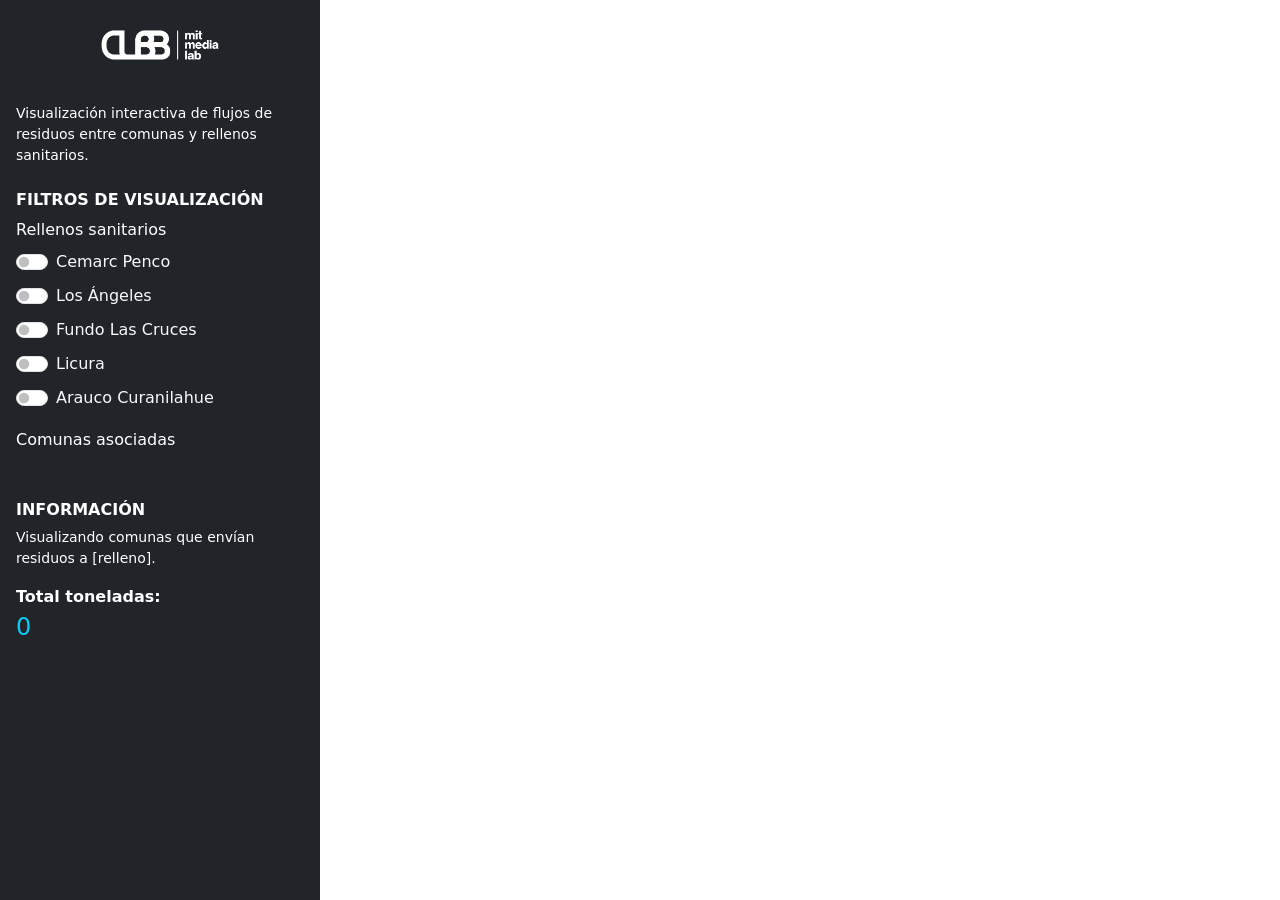
==== index.html @ e0c62714 "initial commit" ====
<!DOCTYPE html>
<html lang="en">
<head>
  <meta charset="UTF-8" />
  <title>Basura en Biobío</title>

  <!-- Mapbox & Bootstrap -->
  <script src="https://api.mapbox.com/mapbox-gl-js/v2.15.0/mapbox-gl.js"></script>
  <link href="https://api.mapbox.com/mapbox-gl-js/v2.15.0/mapbox-gl.css" rel="stylesheet" />

  <link href="https://cdn.jsdelivr.net/npm/bootstrap@5.3.3/dist/css/bootstrap.min.css" rel="stylesheet">
  <link href="flujos.css" rel="stylesheet">
</head>

<body>
<div class="container-fluid">
  <div class="row">

    <!-- 🔷 Left Panel -->
    <div class="col-md-3 bg-dark text-white vh-100 p-3 overflow-auto">

      <!-- Section 1: Branding -->
      <div class="text-center mb-4">
        <img src="./assets/citylab-logo.png" alt="City Lab Biobío" class="img-fluid mb-2" style="max-width: 150px;">
        <p class="small" style="text-align: left;">
          <br>
          Visualización interactiva de flujos de residuos entre comunas y rellenos sanitarios.
        </p>
      </div>

      <!-- Section 2: Filters -->
      <div class="mb-4">
        <h6 class="fw-bold text-uppercase">Filtros de Visualización</h6>

        <label class="form-label">Rellenos sanitarios</label>
        <div class="d-grid gap-2">
          <div class="form-check form-switch text-light">
            <input class="form-check-input" type="checkbox" value="Relleno Cemarc Penco">
            <label class="form-check-label">Cemarc Penco</label>
          </div>
          <div class="form-check form-switch text-light">
            <input class="form-check-input" type="checkbox" value="Relleno Los Ángeles">
            <label class="form-check-label">Los Ángeles</label>
          </div>
          <div class="form-check form-switch text-light">
            <input class="form-check-input" type="checkbox" value="Relleno Fundo Las Cruces">
            <label class="form-check-label">Fundo Las Cruces</label>
          </div>
          <div class="form-check form-switch text-light">
            <input class="form-check-input" type="checkbox" value="Vertedero Licura">
            <label class="form-check-label">Licura</label>
          </div>
          <div class="form-check form-switch text-light">
            <input class="form-check-input" type="checkbox" value="Relleno Sanitario Arauco Curanilahue">
            <label class="form-check-label">Arauco Curanilahue</label>
          </div>
        </div>

        <label class="form-label mt-3">Comunas asociadas</label>
        <div id="comunaList" class="comuna-tag-container"></div>

      </div>

      <!-- Section 3: Info + Chart -->
      <div>
        <h6 class="fw-bold text-uppercase">Información</h6>
        <p id="comunaSummaryText" class="small">
          Visualizando comunas que envían residuos a <span id="rellenoNameText">[relleno]</span>.
        </p>

        <div class="mb-2">
          <strong>Total toneladas:</strong>
          <div class="fs-4 text-info" id="toneladasCounter">0</div>
        </div>
      </div>
    </div>

    <!-- 🔶 Right Map Container -->
    <div class="col-md-9 p-0 position-relative" style="z-index: 0;">
      <div class="position-absolute top-0 start-0 w-100 h-100">
        <div id="map" class="w-100 h-100" style="z-index: 0;"></div>
        <canvas id="flow" class="position-absolute top-0 start-0 w-100 h-100" style="pointer-events: none; z-index: 1;"></canvas>
        <div id="label-container" class="position-absolute top-0 start-0 w-100 h-100" style="z-index: 2;"></div>
      </div>
    </div>
  </div>
</div>

<!-- 🔗 Scripts -->
<script type="module" src="main.js"></script>
<script type="module" src="panel.js"></script>
</body>
</html>
---- flujos.css ----
/* 🌍 Base Layout */
body {
    margin: 0;
    overflow: hidden;
}

.col-md-9 {
    position: relative;
    overflow: hidden;
}

#map {
    z-index: 0;
}

/* 🖼️ Canvas Layer */
canvas#flow {
    position: absolute;
    top: 0;
    left: 0;
    width: 100%;
    height: 100%;
    z-index: 1;
    pointer-events: none;
}

/* 🏷️ Label Layer */
.label-container,
#label-container {
    position: absolute;
    top: 0;
    left: 0;
    z-index: 2;
    pointer-events: none;
}

/* 🟡 Relleno Labels */
.relleno-label {
    position: absolute;
    background: rgba(0, 0, 0, 1);
    color: #ffcc05;
    padding: 4px 8px;
    font-family: sans-serif;
    font-size: 12px;
    border-radius: 4px;
    white-space: nowrap;
    transform: translate(-50%, -100%);
    text-shadow: 0 0 4px #000;
}

/* 📍 Comuna Pin Wrapper */
.comuna-pin-wrapper {
    position: absolute;
    transform: translate(-50%, -100%);
    display: flex;
    flex-direction: column;
    align-items: center;
    z-index: 10;
}

/* 🔴 Pin Dot */
.comuna-pin-dot {
    width: 8px;
    height: 8px;
    background-color: #fff;
    border: 2px solid #5cfaff;
    border-radius: 50%;
    box-shadow: 0 0 6px #5cfaff;
    margin-bottom: 4px;
}

/* 🏷️ Floating Comuna Label */
.comuna-pin-label {
    background-color: rgba(0, 0, 0, 0.7);
    color: #fff;
    padding: 2px 6px;
    border-radius: 12px;
    font-size: 0.75em;
    white-space: nowrap;
    pointer-events: auto;
    transition: opacity 0.3s ease;
    cursor: pointer;
}

/* ✨ Selected Pin Label */
.comuna-pin-label.selected-comuna {
    background-color: #5cfaff;
    color: #000;
    font-weight: bold;
}

/* 🧩 Comuna Tag Container */
.comuna-tag-container {
    display: flex;
    flex-wrap: wrap;
    gap: 8px;
    padding: 8px;
}

/* 🏷️ Comuna Tags */
.comuna-tag {
    background-color: transparent;
    border-radius: 16px;
    padding: 6px 12px;
    font-size: 0.85em;
    color: var(--comuna-color);
    border: 2px solid var(--comuna-color);
    cursor: pointer;
    transition: background-color 0.3s, color 0.3s, transform 0.2s;
}

.comuna-tag:hover {
    transform: scale(1.05);
    border-color: #fff;
}

/* ✨ Selected Comuna Tag */
.comuna-tag.selected-comuna {
    background-color: var(--comuna-color);
    border-color: var(--comuna-color);
    color: #fff !important;
    font-weight: bold;
    animation: fadeInTag 0.4s ease-out;
}

/* 🎞️ Fade-in Animation */
@keyframes fadeInTag {
    from {
        background-color: transparent;
        color: currentColor;
        transform: scale(0.95);
        opacity: 0.5;
    }
    to {
        background-color: currentColor;
        color: #fff;
        transform: scale(1);
        opacity: 1;
    }
}
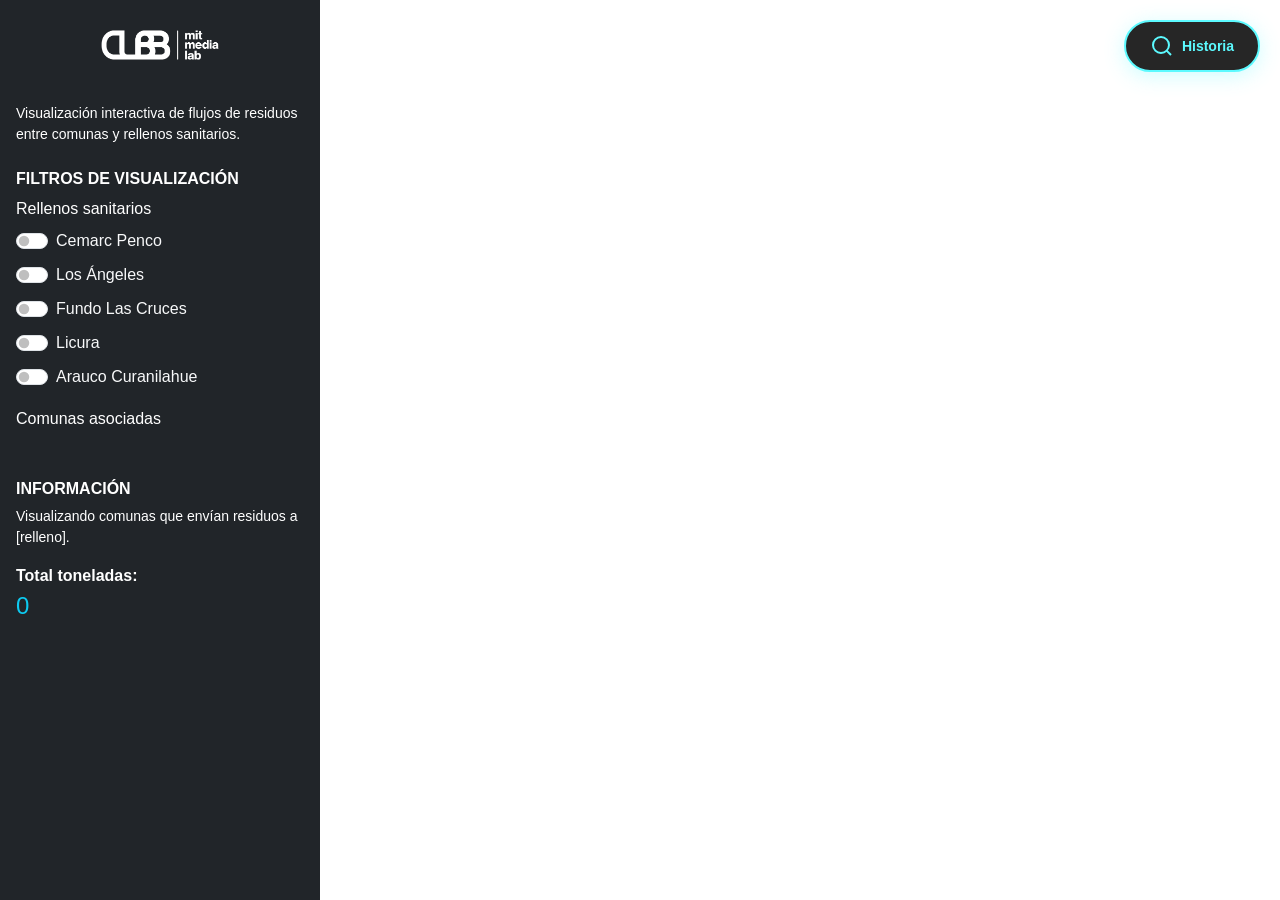
==== commit dfa24ce5: "con toggle de modos y responsive" ====
--- a/index.html
+++ b/index.html
@@ -1,23 +1,44 @@
 <!DOCTYPE html>
-<html lang="en">
+<html lang="es">
 <head>
   <meta charset="UTF-8" />
+  <meta name="viewport" content="width=device-width, initial-scale=1.0, user-scalable=no, maximum-scale=1.0" />
   <title>Basura en Biobío</title>
 
   <!-- Mapbox & Bootstrap -->
   <script src="https://api.mapbox.com/mapbox-gl-js/v2.15.0/mapbox-gl.js"></script>
   <link href="https://api.mapbox.com/mapbox-gl-js/v2.15.0/mapbox-gl.css" rel="stylesheet" />
+  <link href="https://cdn.jsdelivr.net/npm/bootstrap@5.3.3/dist/css/bootstrap.min.css" rel="stylesheet">
 
-  <link href="https://cdn.jsdelivr.net/npm/bootstrap@5.3.3/dist/css/bootstrap.min.css" rel="stylesheet">
+  <!-- Estilos -->
   <link href="flujos.css" rel="stylesheet">
+  <link href="story.css" rel="stylesheet">
 </head>
 
 <body>
+
+<!-- 🔄 Toggle de Modos -->
+<button id="mode-toggle" class="mode-toggle-btn" title="Cambiar modo">
+  <span class="mode-icon explore-icon">
+    <svg width="24" height="24" viewBox="0 0 24 24" fill="none" stroke="currentColor" stroke-width="2">
+      <circle cx="11" cy="11" r="8"></circle>
+      <path d="M21 21l-4.35-4.35"></path>
+    </svg>
+  </span>
+  <span class="mode-icon story-icon" style="display:none;">
+    <svg width="24" height="24" viewBox="0 0 24 24" fill="none" stroke="currentColor" stroke-width="2">
+      <path d="M4 19.5A2.5 2.5 0 0 1 6.5 17H20"></path>
+      <path d="M6.5 2H20v20H6.5A2.5 2.5 0 0 1 4 19.5v-15A2.5 2.5 0 0 1 6.5 2z"></path>
+    </svg>
+  </span>
+  <span class="mode-text">Historia</span>
+</button>
+
 <div class="container-fluid">
   <div class="row">
 
-    <!-- 🔷 Left Panel -->
-    <div class="col-md-3 bg-dark text-white vh-100 p-3 overflow-auto">
+    <!-- 📷 Panel Lateral (Solo modo exploración) -->
+    <div id="explore-panel" class="col-md-3 bg-dark text-white vh-100 p-3 overflow-auto">
 
       <!-- Section 1: Branding -->
       <div class="text-center mb-4">
@@ -75,8 +96,8 @@
       </div>
     </div>
 
-    <!-- 🔶 Right Map Container -->
-    <div class="col-md-9 p-0 position-relative" style="z-index: 0;">
+    <!-- 📶 Contenedor del Mapa -->
+    <div id="map-container" class="col-md-9 p-0 position-relative" style="z-index: 0;">
       <div class="position-absolute top-0 start-0 w-100 h-100">
         <div id="map" class="w-100 h-100" style="z-index: 0;"></div>
         <canvas id="flow" class="position-absolute top-0 start-0 w-100 h-100" style="pointer-events: none; z-index: 1;"></canvas>
@@ -86,8 +107,72 @@
   </div>
 </div>
 
-<!-- 🔗 Scripts -->
+<!-- 📗 Scripts -->
+<script type="module">
+  import { visualizationAPI } from './main.js';
+  import { initStory } from './story.js';
+
+  // 🔍 Detectar modo desde URL
+  const urlParams = new URLSearchParams(window.location.search);
+  let currentMode = urlParams.get('mode') || 'explore';
+
+  // 🎨 Aplicar modo inicial
+  function applyMode(mode) {
+    const explorePanel = document.getElementById('explore-panel');
+    const mapContainer = document.getElementById('map-container');
+    const modeToggleBtn = document.getElementById('mode-toggle');
+    const modeText = modeToggleBtn.querySelector('.mode-text');
+    const exploreIcon = modeToggleBtn.querySelector('.explore-icon');
+    const storyIcon = modeToggleBtn.querySelector('.story-icon');
+
+    if (mode === 'story') {
+      // Modo Story
+      document.body.classList.add('story-mode');
+      document.body.classList.remove('explore-mode');
+      explorePanel.style.display = 'none';
+      mapContainer.classList.remove('col-md-9');
+      mapContainer.classList.add('col-12');
+      modeText.textContent = 'Explorar';
+      exploreIcon.style.display = 'block';
+      storyIcon.style.display = 'none';
+
+      // Iniciar storytelling
+      initStory();
+
+    } else {
+      // Modo Explore
+      document.body.classList.add('explore-mode');
+      document.body.classList.remove('story-mode');
+      explorePanel.style.display = 'block';
+      mapContainer.classList.remove('col-12');
+      mapContainer.classList.add('col-md-9');
+      modeText.textContent = 'Historia';
+      exploreIcon.style.display = 'none';
+      storyIcon.style.display = 'block';
+    }
+
+    currentMode = mode;
+  }
+
+  // 🔄 Toggle entre modos
+  document.getElementById('mode-toggle').addEventListener('click', () => {
+    const newMode = currentMode === 'explore' ? 'story' : 'explore';
+
+    // Actualizar URL sin recargar
+    const newUrl = new URL(window.location);
+    newUrl.searchParams.set('mode', newMode);
+    window.history.pushState({}, '', newUrl);
+
+    // Recargar página para cambiar modo limpiamente
+    window.location.reload();
+  });
+
+  // Aplicar modo inicial
+  applyMode(currentMode);
+</script>
+
 <script type="module" src="main.js"></script>
 <script type="module" src="panel.js"></script>
+
 </body>
 </html>
--- a/flujos.css
+++ b/flujos.css
@@ -1,7 +1,8 @@
-/* 🌍 Base Layout */
+/* 🌐 Base Layout */
 body {
     margin: 0;
     overflow: hidden;
+    font-family: -apple-system, BlinkMacSystemFont, 'Segoe UI', Roboto, 'Helvetica Neue', Arial, sans-serif;
 }
 
 .col-md-9 {
@@ -11,6 +12,44 @@
 
 #map {
     z-index: 0;
+}
+
+/* 🔄 Toggle de Modo */
+.mode-toggle-btn {
+    position: fixed;
+    top: 20px;
+    right: 20px;
+    z-index: 1000;
+    background: rgba(0, 0, 0, 0.85);
+    border: 2px solid #5cfaff;
+    border-radius: 50px;
+    padding: 12px 24px;
+    color: #5cfaff;
+    font-size: 14px;
+    font-weight: 600;
+    cursor: pointer;
+    display: flex;
+    align-items: center;
+    gap: 8px;
+    transition: all 0.3s ease;
+    backdrop-filter: blur(10px);
+    box-shadow: 0 4px 20px rgba(92, 250, 255, 0.3);
+}
+
+.mode-toggle-btn:hover {
+    background: rgba(92, 250, 255, 0.2);
+    border-color: #fff;
+    color: #fff;
+    transform: scale(1.05);
+}
+
+.mode-toggle-btn:active {
+    transform: scale(0.95);
+}
+
+.mode-icon {
+    display: flex;
+    align-items: center;
 }
 
 /* 🖼️ Canvas Layer */
@@ -138,3 +177,180 @@
         opacity: 1;
     }
 }
+
+/* ━━━━━━━━━━━━━━━━━━━━━━━━━━━━━━━━━━━━━━━━━━━━━━━━━━━━━
+   📱 RESPONSIVE - MOBILE & PORTRAIT
+   ━━━━━━━━━━━━━━━━━━━━━━━━━━━━━━━━━━━━━━━━━━━━━━━━━━━━━ */
+
+/* 📱 Móviles y Tablets (hasta 768px) */
+@media (max-width: 768px) {
+    /* Ocultar panel lateral en móviles por defecto */
+    .explore-mode #explore-panel {
+        position: fixed;
+        bottom: -100%;
+        left: 0;
+        width: 100%;
+        height: 50vh;
+        z-index: 900;
+        transition: bottom 0.3s ease;
+        border-top-left-radius: 20px;
+        border-top-right-radius: 20px;
+        box-shadow: 0 -4px 20px rgba(0, 0, 0, 0.5);
+    }
+
+    /* Mostrar panel cuando esté activo */
+    .explore-mode #explore-panel.active {
+        bottom: 0;
+    }
+
+    /* Mapa ocupa toda la pantalla */
+    .explore-mode #map-container {
+        width: 100% !important;
+        height: 100vh !important;
+    }
+
+    /* Ajustar toggle button */
+    .mode-toggle-btn {
+        top: 10px;
+        right: 10px;
+        padding: 10px 18px;
+        font-size: 12px;
+    }
+
+    /* Labels más pequeños */
+    .relleno-label {
+        font-size: 10px;
+        padding: 3px 6px;
+    }
+
+    .comuna-pin-label {
+        font-size: 0.65em;
+    }
+
+    /* Tags más compactos */
+    .comuna-tag {
+        font-size: 0.75em;
+        padding: 4px 10px;
+    }
+}
+
+/* 📱 Portrait Mode (vertical) específico */
+@media (orientation: portrait) {
+    /* En modo story, aprovecha todo el alto */
+    .story-mode #map-container {
+        height: 100vh !important;
+    }
+
+    /* Ajustar UI del story para vertical */
+    .story-mode .story-chapter-content {
+        max-width: 90%;
+        margin: 0 auto;
+    }
+
+    .story-mode .story-controls {
+        padding: 15px 20px;
+    }
+
+    /* Dots de capítulos en vertical */
+    .story-mode .story-chapters-indicator {
+        flex-direction: column;
+        right: 10px;
+        top: 50%;
+        transform: translateY(-50%);
+        gap: 10px;
+    }
+}
+
+/* 🖥️ Desktop - Landscape (horizontal) */
+@media (orientation: landscape) and (min-width: 769px) {
+    /* Layout normal de desktop */
+    .explore-mode #explore-panel {
+        display: block !important;
+    }
+
+    .explore-mode #map-container {
+        width: 75% !important;
+    }
+}
+
+/* 📱 Móviles muy pequeños (hasta 480px) */
+@media (max-width: 480px) {
+    .mode-toggle-btn {
+        padding: 8px 14px;
+        font-size: 11px;
+    }
+
+    .mode-text {
+        display: none; /* Solo mostrar ícono */
+    }
+
+    .relleno-label {
+        font-size: 9px;
+        padding: 2px 4px;
+    }
+
+    /* Story content más compacto */
+    .story-title {
+        font-size: 1.2em !important;
+    }
+
+    .story-description {
+        font-size: 0.9em !important;
+    }
+}
+
+/* 🎨 Ajustes específicos para modo Story en móviles */
+@media (max-width: 768px) {
+    .story-mode #explore-panel {
+        display: none !important; /* Siempre oculto en story mode */
+    }
+
+    .story-mode #map-container {
+        width: 100% !important;
+        height: 100vh !important;
+    }
+
+    .story-mode .mode-toggle-btn {
+        background: rgba(0, 0, 0, 0.6);
+        border-color: rgba(92, 250, 255, 0.6);
+    }
+}
+
+/* 🎯 Touch gestures - Mejorar áreas táctiles */
+@media (hover: none) and (pointer: coarse) {
+    /* Detecta dispositivos touch */
+    .comuna-pin-label {
+        padding: 6px 12px; /* Más grande para touch */
+    }
+
+    .comuna-tag {
+        padding: 8px 14px;
+        font-size: 0.9em;
+    }
+
+    .story-btn {
+        min-width: 48px;
+        min-height: 48px; /* Tamaño mínimo recomendado para touch */
+    }
+
+    .chapter-dot {
+        width: 16px !important;
+        height: 16px !important;
+    }
+}
+
+/* 🌓 Modo oscuro adicional (si el SO lo tiene) */
+@media (prefers-color-scheme: dark) {
+    body {
+        background-color: #000;
+    }
+}
+
+/* 🔋 Reducir animaciones si usuario prefiere */
+@media (prefers-reduced-motion: reduce) {
+    * {
+        animation-duration: 0.01ms !important;
+        animation-iteration-count: 1 !important;
+        transition-duration: 0.01ms !important;
+    }
+}
